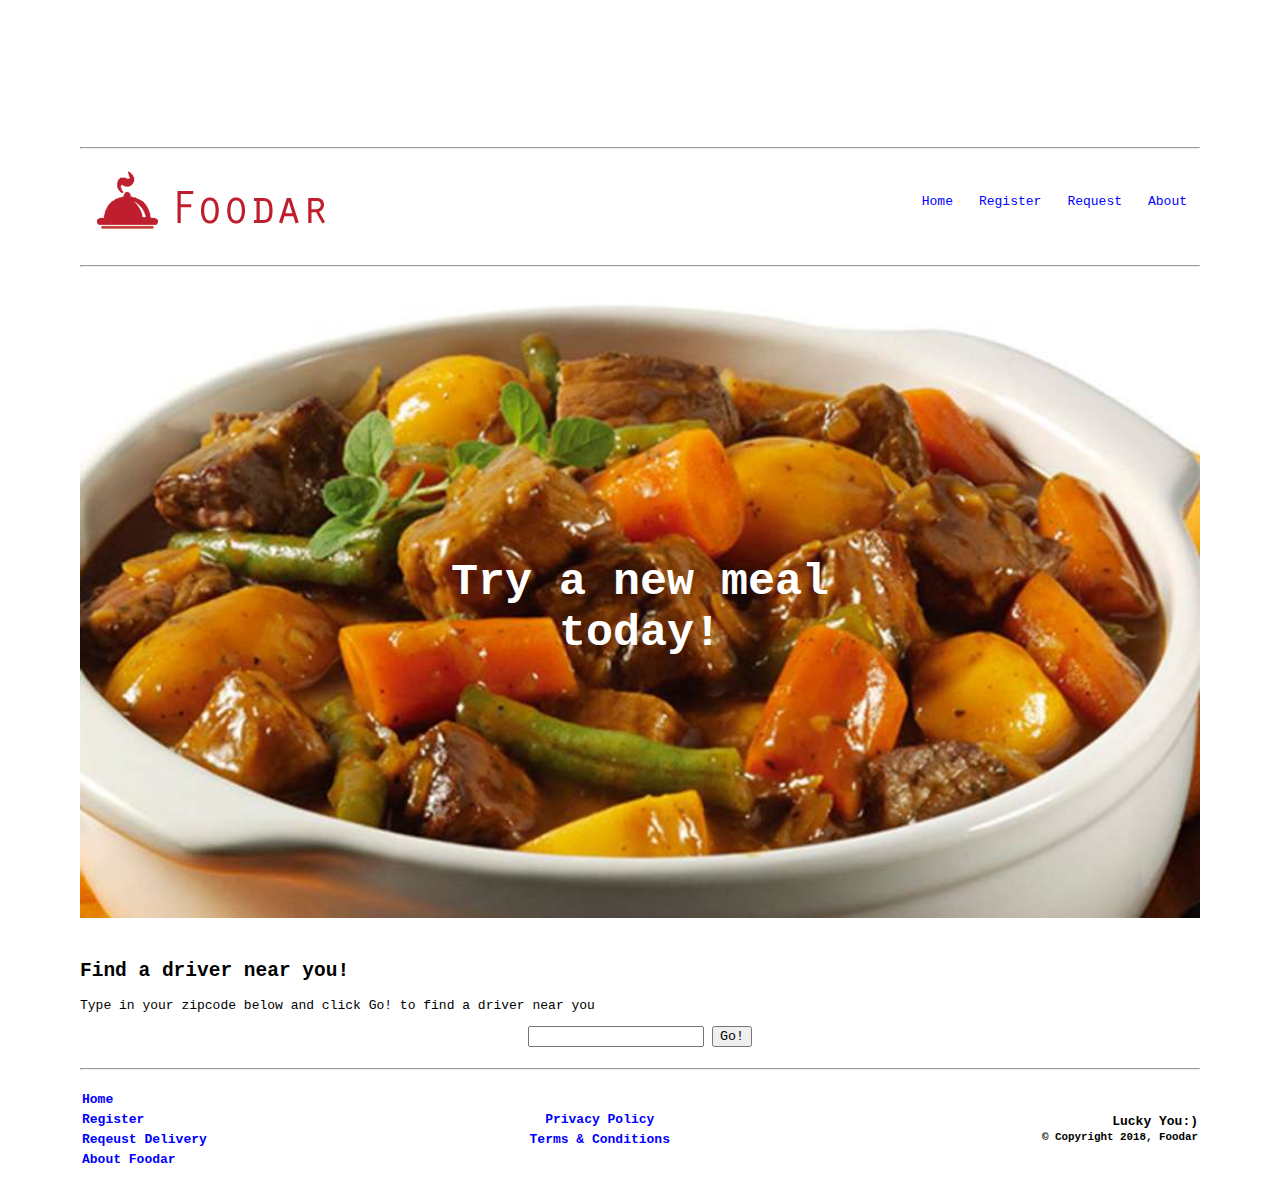
==== index.html @ 6e4d4971 "Add files via upload" ====
<!DOCTYPE html>
<html>
	<head>
		<title>Home</title>
		<link rel="stylesheet" href="style.css">
	</head>
	<body id="indexPage">
		<div class="banner" id="Banner">
			<img id="bannerImage" src="Images/banner.png" alt="Banner Image" style="width:100%">
		</div>

		<hr>

		<div class="headline">
			<a href="index.html" id="logo">
				<img src="Images/logo.png">
			</a>
			<div id="topnav">
				<a href="about.html">About</a>
				<a href="request.html">Request</a>
			  <a href="register.html">Register</a>
				<a href="index.html">Home</a>
			</div>
		</div>

		<div style="clear: both;"></div>

		<hr>

		<div class="container">
			<img src="Images/beef-stew.jpg" alt="Food Image" style="width:100%">
			<div class="centered">Try a new meal today!</div>
		</div>

		<h2>Find a driver near you!</h2>
		<p>Type in your zipcode below and click Go! to find a driver near you</p>
		<form name="zipForm" class="zipCheck" action="#" onsubmit="required()">
			<input type="number" name="number1">
			<input type="submit" name="submit" value="Go!">
		</form><br><hr>

		<script>
			var isVisible = "visible";

			function blink()
			{
		    // Toggle the position.
		    if(isVisible == "visible") isVisible = "hidden";
		    else                       isVisible = "visible";

		    // Update it.
		    document.getElementById("bannerImage").style.visibility=isVisible;

		    // Repeat the process every 5 seconds.
		    setTimeout(blink, 5000);
			}

			blink();

			function required() {
				var zipIn = document.forms["zipForm"]["number1"].value;
				if (zipIn == "") {
					alert("Please input a Value!");
					return false;
				}
				else {
					if (zipIn > 20000) {
						alert("The city is out of service area!");
					}
					else {
						alert("The city is within service area!");
					}
					return true;
				}
			}
		</script>



		<footer id="foot">
			<table>
				<tr>
					<th rowspan="3" align="left">
						<ul>
							<li><a href="index.html">Home</a><br>
							<li><a href="register.html">Register</a></li>
							<li><a href="request.html">Reqeust Delivery</a><br>
							<li><a href="about.html">About Foodar</a></li>
						</ul>
					</th>

					<th rowspan="3" align="center">
						<ul>
							<li><a href="">Privacy Policy</a></li>
							<li><a href="">Terms & Conditions</a></li>
						</ul>
					</th>

					<th rowspan="3" align="right">
						Lucky You:)<br><small>&copy; Copyright 2018, Foodar</small>
					</th>
				</tr>
			</table>
		</footer>

	</body>
</html>
---- style.css ----
*{
	font-family: monospace;
}

html, body {
	height: 100%;
	margin: 0;
	border: 0;
}

body {
	padding: 0 80px;
}

.topnav {
  overflow: hidden;
}

a {
	color: blue;
	text-decoration: none;
}

a:visited {
	color: blue;
}

a:hover {
	color: cyan;
}

a:active {
	color: yellow;
}

/******** Universal styles ********/
.headline {
	margin: 20px auto;
}

#logo img{
  border: 0;
	width: auto;
}

#topnav, #logo {
	display: inline;
}

/* Style the links inside the navigation bar */
#topnav a {
  float: right;
  text-align: center;
	margin: 25px 13px;
}

#foot table {
	border-collapse: collapse;
	width: 100%;
}

#foot table th {
	padding: 2px;
}

#foot ul {
	list-style: none;
	padding-left: 0;
}

#foot li {
	margin: 5px 0;
}
/******** End of universal styles ********/




/******** Style for about page ********/
#aboutPage h1 {
	text-align: center;
	margin: 30px 0;
}

#aboutPage h2 {
	margin-top: 45px;
}
/******** End of style for about page ********/



/******** Style for index page ********/
#indexPage .container {
  position: relative;
  text-align: center;
  font-size: 50px;
  color: white;
  padding-top: 16px;
  padding-bottom: 10px;
}

#indexPage .centered {
  position: absolute;
  top: 50%;
  left: 50%;
  transform: translate(-50%, -50%);
	font-weight: bold;
	font-size: 45px;
}

#indexPage .zipCheck {
	text-align: center;
}
/******** End of style for index page ********/



/******** Style for request page ********/
#requestPage .main {
	padding: 0 20px;
}

#requestPage p {
	font-size: 1.1em;
	font-weight: bold;
}

#requestPage .addressLabel, .restaurantLabel {
	font-size: 1.1em;
	font-weight: bold;
}

#requestPage #Email {
	margin-left: 4%;
	margin-top: 2%;
	width: 470px;
}

#requestPage #Restaurant {
	margin-left: 4%;
	margin-top: 2%;
	width: 370px;
}

#requestPage #totalAmount, .requestButton {
	text-align: center;
}

#requestPage .Row {
	display: table;
	width: 590px;
	height: 105px;
	table-layout: fixed;
	border-spacing: 25px 0;
}

#requestPage .Column {
	display: table-cell;
	text-align: center;
	border-style: solid;
	table-layout: fixed;
	position: relative;
}

#requestPage .Column label {
	font-size: 0.9em;
}

#requestPage .Column input {
	position: absolute;
	bottom: 17px;
	right: 72px;
}
/******** End of style for request page ********/



/******** Style for register page ********/
#registerPage fieldset {
	display: inline-block;
	box-sizing: border-box;
	margin: 7px 10px;
}

#registerPage fieldset.set1 {
	float: left;
}

#registerPage ul {
	list-style-type: none;
	margin: 0;
	padding: 0;
}

#registerPage label {
	vertical-align: super;
	display: inline-block;
	clear: left;
	float: left;
	text-align: left;
	width: 100px;
}

#registerPage input {
	padding-top: 5px;
	padding-right: 3px;
	padding-bottom: 5px;
	padding-left: 8px;
	display: inline-block;
	float: left;
}

#registerPage .reg p {
	color: #FF0000;
	font-size: 6pt;
	padding-left: 101px;
}

#registerPage .regButton {
	margin: 10px 8px;
}
/******** End of style for register page ********/
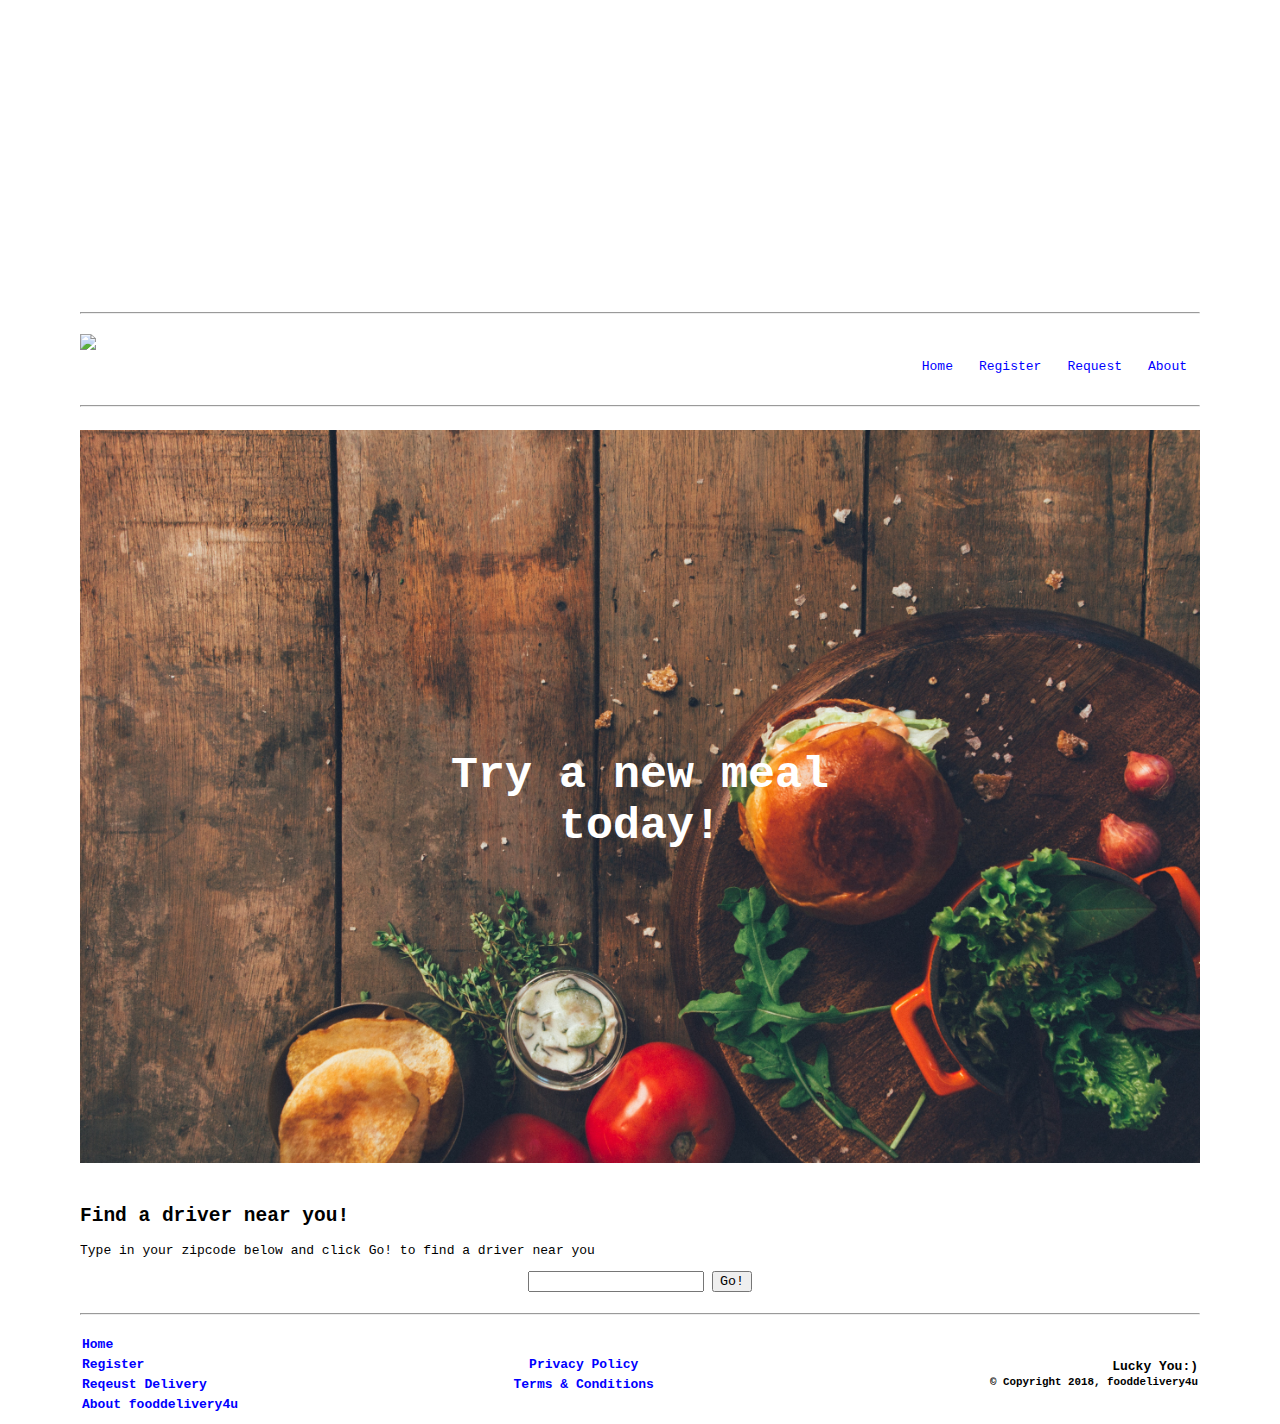
==== commit 0d124c8e: "Update index.html" ====
--- a/index.html
+++ b/index.html
@@ -6,14 +6,14 @@
 	</head>
 	<body id="indexPage">
 		<div class="banner" id="Banner">
-			<img id="bannerImage" src="Images/banner.png" alt="Banner Image" style="width:100%">
+			<img id="bannerImage" src="Images/banner.jpg" alt="Banner Image" style="width:100%">
 		</div>
 
 		<hr>
 
 		<div class="headline">
 			<a href="index.html" id="logo">
-				<img src="Images/logo.png">
+				<img src="Images/logo.jpg">
 			</a>
 			<div id="topnav">
 				<a href="about.html">About</a>
@@ -85,7 +85,7 @@
 							<li><a href="index.html">Home</a><br>
 							<li><a href="register.html">Register</a></li>
 							<li><a href="request.html">Reqeust Delivery</a><br>
-							<li><a href="about.html">About Foodar</a></li>
+							<li><a href="about.html">About fooddelivery4u</a></li>
 						</ul>
 					</th>
 
@@ -97,7 +97,7 @@
 					</th>
 
 					<th rowspan="3" align="right">
-						Lucky You:)<br><small>&copy; Copyright 2018, Foodar</small>
+						Lucky You:)<br><small>&copy; Copyright 2018, fooddelivery4u</small>
 					</th>
 				</tr>
 			</table>
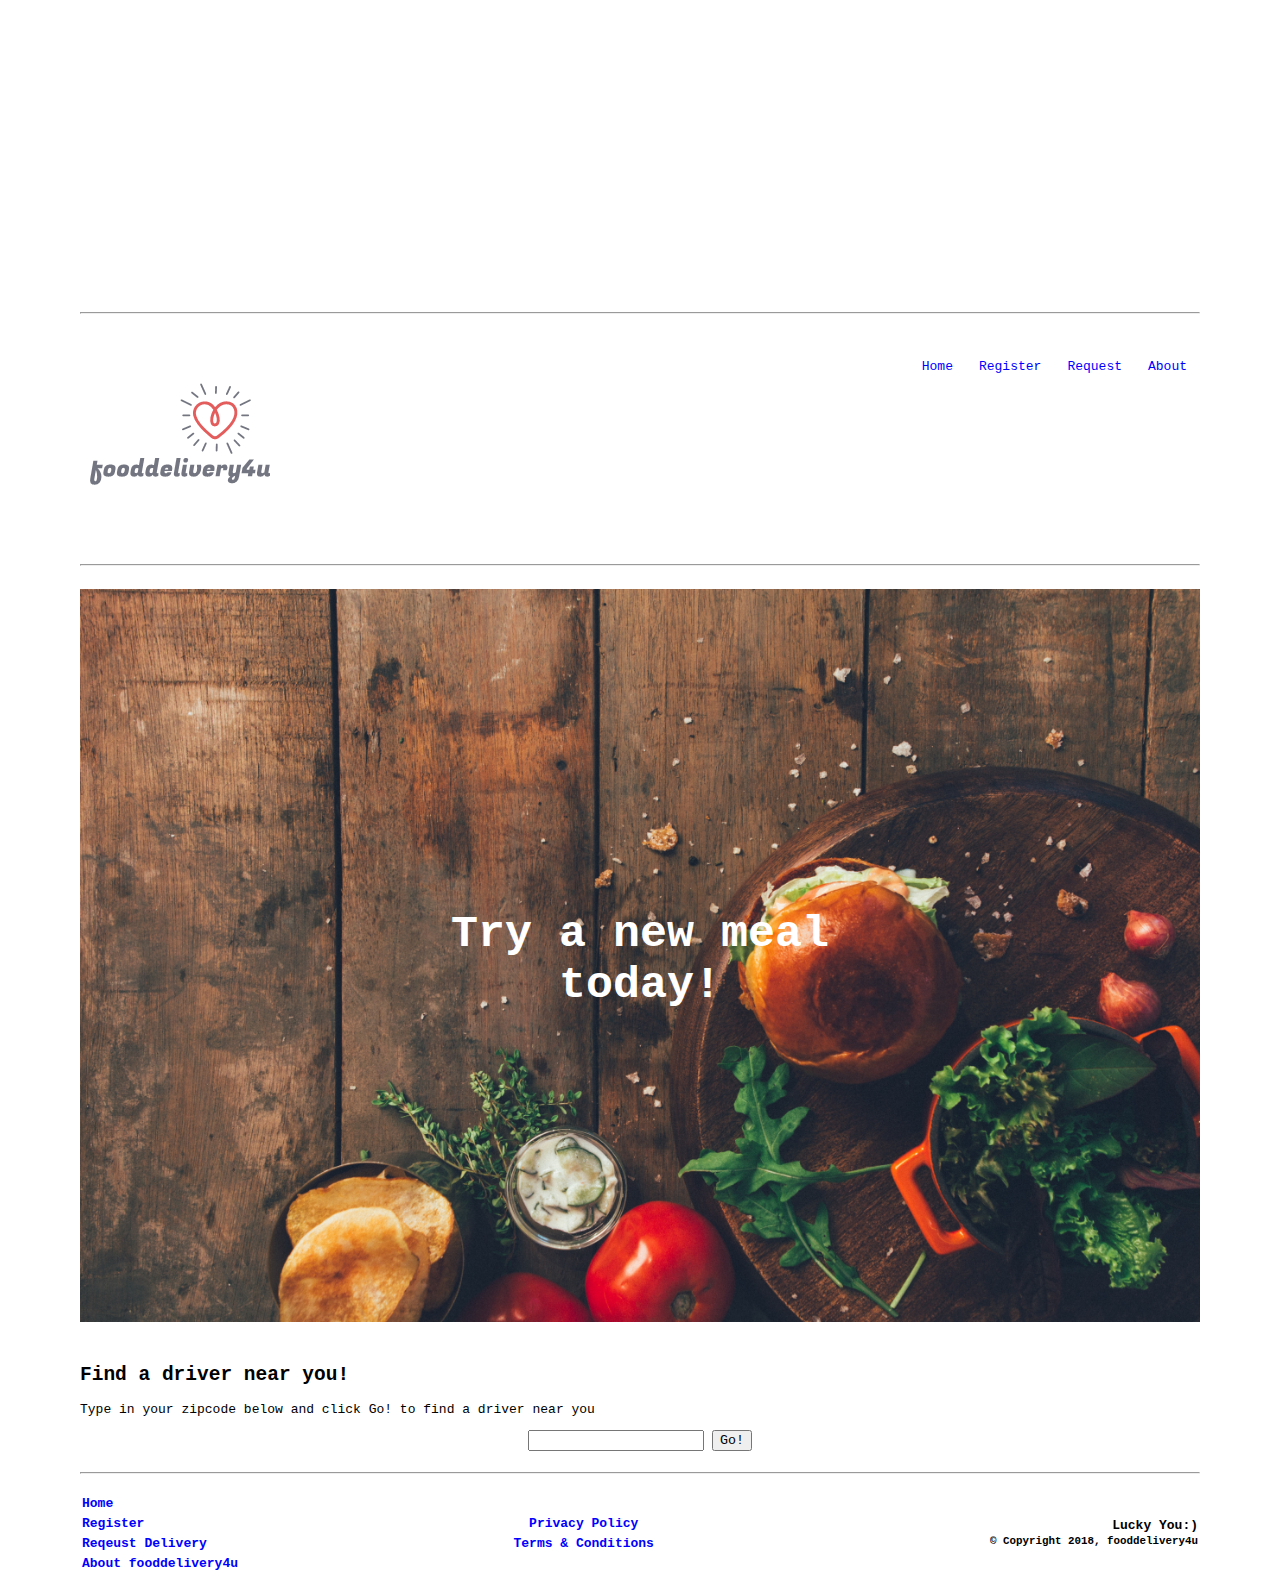
==== commit 601a34db: "Update index.html" ====
--- a/index.html
+++ b/index.html
@@ -51,8 +51,8 @@
 		    // Update it.
 		    document.getElementById("bannerImage").style.visibility=isVisible;
 
-		    // Repeat the process every 5 seconds.
-		    setTimeout(blink, 5000);
+		    // Repeat the process every 1 second.
+		    setTimeout(blink, 1000);
 			}
 
 			blink();
